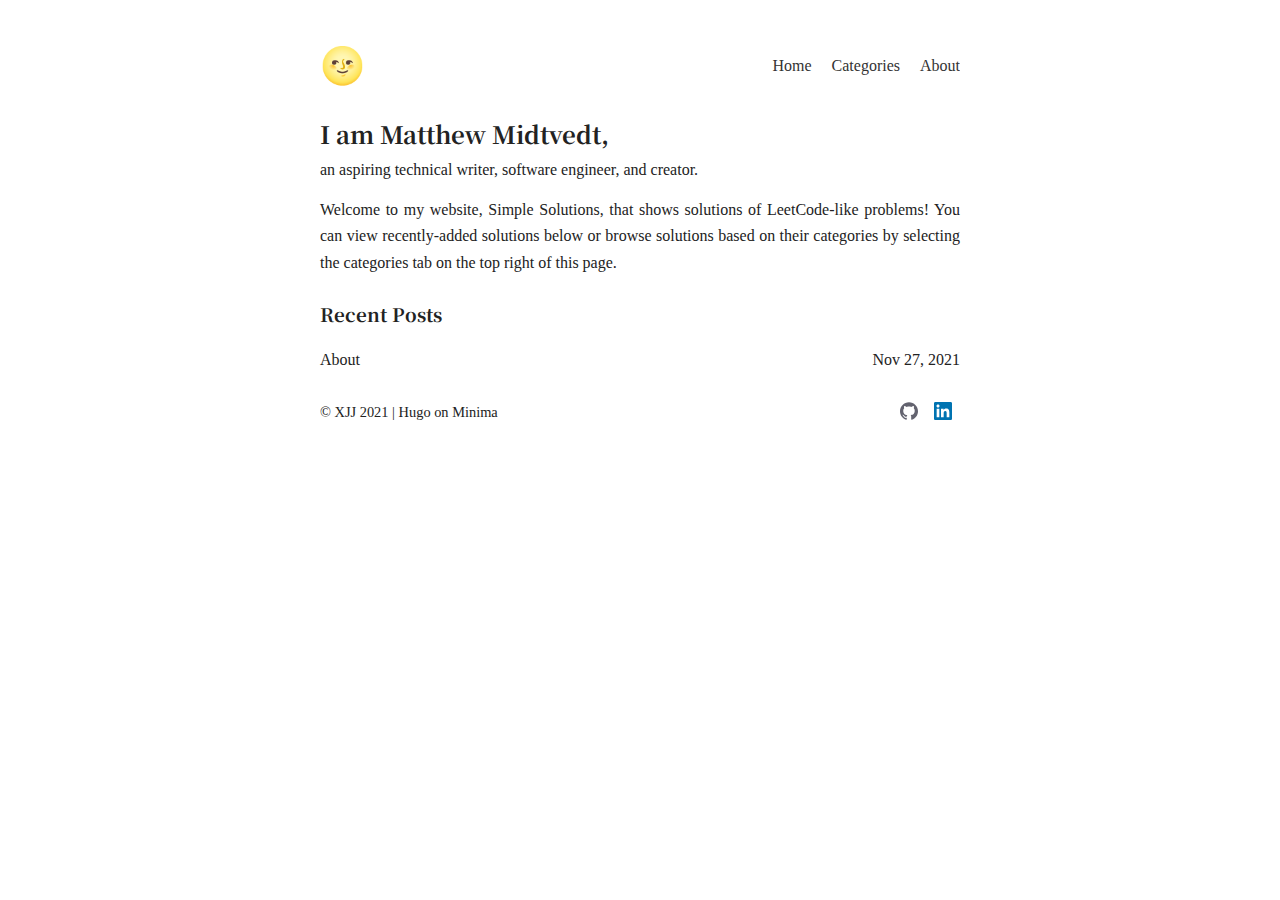
==== index.html @ 8c51b585 "deploy: d2825726c1cc569a1d651b9d241c2e68250f179d" ====
<!doctype html><html lang=en>
<head>
<meta name=generator content="Hugo 0.89.4">
<meta charset=utf-8>
<meta name=viewport content="width=device-width,initial-scale=1">
<meta property="og:title" content="Simple Solutions">
<meta property="og:description" content>
<meta property="og:type" content="website">
<meta property="og:url" content="https://mattm-1.github.io/">
<meta name=twitter:card content="summary">
<meta name=twitter:title content="Simple Solutions">
<meta name=twitter:description content>
<meta name=theme-color media="(prefers-color-scheme: light)" content="#ffffff">
<meta name=theme-color media="(prefers-color-scheme: dark)" content="#262d33">
<title>
Simple Solutions
</title>
<link rel="shortcut icon" href=/favicon.ico type=image/x-icon>
<link rel=preconnect href=https://fonts.googleapis.com>
<link rel=preconnect href=https://fonts.gstatic.com crossorigin>
<link href="https://fonts.googleapis.com/css2?family=Noto+Serif+SC:wght@400;500;600;700&display=swap" rel=stylesheet>
<link rel=stylesheet href=/minima.1638240087.css>
<script defer type=text/javascript src=/minima.1638240087.js></script>
</head>
<script>try{'theme'in localStorage||(localStorage.theme=window.matchMedia('(prefer-color-scheme: dark)').matches?'dark':'light'),document.querySelector('html').classList.add(localStorage.theme)}catch(a){console.error(a)}</script>
<body class="sm:mx-5 sm:my-0">
<header class="flex justify-between items-center sm:my-3">
<div class="flex items-center">
<div id=theme-switcher class="text-4xl cursor-pointer">🌝</div>
</div>
<nav class="flex items-center
whitespace-nowrap overflow-x-auto overflow-y-hidden">
<a class=ml-5 href=/>Home</a>
<a class=ml-5 href=/categories>Categories</a>
<a class=ml-5 href=/about>About</a>
</nav>
</header>
<main>
<h2 class="mt-8 mb-1">I am Matthew Midtvedt,</h2>
<p class=my-0>an aspiring technical writer, software engineer, and creator.</p>
<p class="my-3 home-intro">Welcome to my website, Simple Solutions, that shows solutions of LeetCode-like problems! You can view recently-added solutions below or browse solutions based on their categories by selecting the categories tab on the top right of this page.</p>
<h3 class=my-6>Recent Posts</h3>
<div>
<div class="flex justify-between sm:flex-col-reverse my-4 sm:mb-6 sm:mt-3">
<a href=/about/>About</a>
<div class="sm:mb-2 sm:text-sm">Nov 27, 2021</div>
</div>
</div>
</main>
<footer class="mt-8 flex sm:flex-col-reverse justify-between items-center">
<p class="mt-0 text-sm">
© XJJ 2021 |
<a href=https://gohugo.io target=_blank rel="noopener noreferrer">Hugo</a> on
<a href=https://github.com/mivinci/hugo-theme-minima target=_blank rel="noopener noreferrer">Minima</a>
</p>
<p class="flex items-center mt-0">
<a class="icon mx-2" href=https://github.com/MattM-1 title=github><svg fill="#63636f" width="18" role="img" viewBox="0 0 24 24" xmlns="http://www.w3.org/2000/svg"><title>GitHub</title><path d="M12 .297c-6.63.0-12 5.373-12 12 0 5.303 3.438 9.8 8.205 11.385.6.113.82-.258.82-.577.0-.285-.01-1.04-.015-2.04-3.338.724-4.042-1.61-4.042-1.61C4.422 18.07 3.633 17.7 3.633 17.7c-1.087-.744.084-.729.084-.729 1.205.084 1.838 1.236 1.838 1.236 1.07 1.835 2.809 1.305 3.495.998.108-.776.417-1.305.76-1.605-2.665-.3-5.466-1.332-5.466-5.93.0-1.31.465-2.38 1.235-3.22-.135-.303-.54-1.523.105-3.176.0.0 1.005-.322 3.3 1.23.96-.267 1.98-.399 3-.405 1.02.006 2.04.138 3 .405 2.28-1.552 3.285-1.23 3.285-1.23.645 1.653.24 2.873.12 3.176.765.84 1.23 1.91 1.23 3.22.0 4.61-2.805 5.625-5.475 5.92.42.36.81 1.096.81 2.22.0 1.606-.015 2.896-.015 3.286.0.315.21.69.825.57C20.565 22.092 24 17.592 24 12.297c0-6.627-5.373-12-12-12"/></svg>
</a>
<a class="icon mx-2" href=https://www.linkedin.com/in/matthewtimmidtvedt/ title=linkedin><svg fill="#0073b1" width="18" role="img" viewBox="0 0 24 24" xmlns="http://www.w3.org/2000/svg"><title>LinkedIn</title><path d="M20.447 20.452h-3.554v-5.569c0-1.328-.027-3.037-1.852-3.037-1.853.0-2.136 1.445-2.136 2.939v5.667H9.351V9h3.414v1.561h.046c.477-.9 1.637-1.85 3.37-1.85 3.601.0 4.267 2.37 4.267 5.455v6.286zM5.337 7.433c-1.144.0-2.063-.926-2.063-2.065.0-1.138.92-2.063 2.063-2.063 1.14.0 2.064.925 2.064 2.063.0 1.139-.925 2.065-2.064 2.065zm1.782 13.019H3.555V9h3.564v11.452zM22.225.0H1.771C.792.0.0.774.0 1.729v20.542C0 23.227.792 24 1.771 24h20.451C23.2 24 24 23.227 24 22.271V1.729C24 .774 23.2.0 22.222.0h.003z"/></svg>
</a>
</p>
</footer>
</body>
</html>
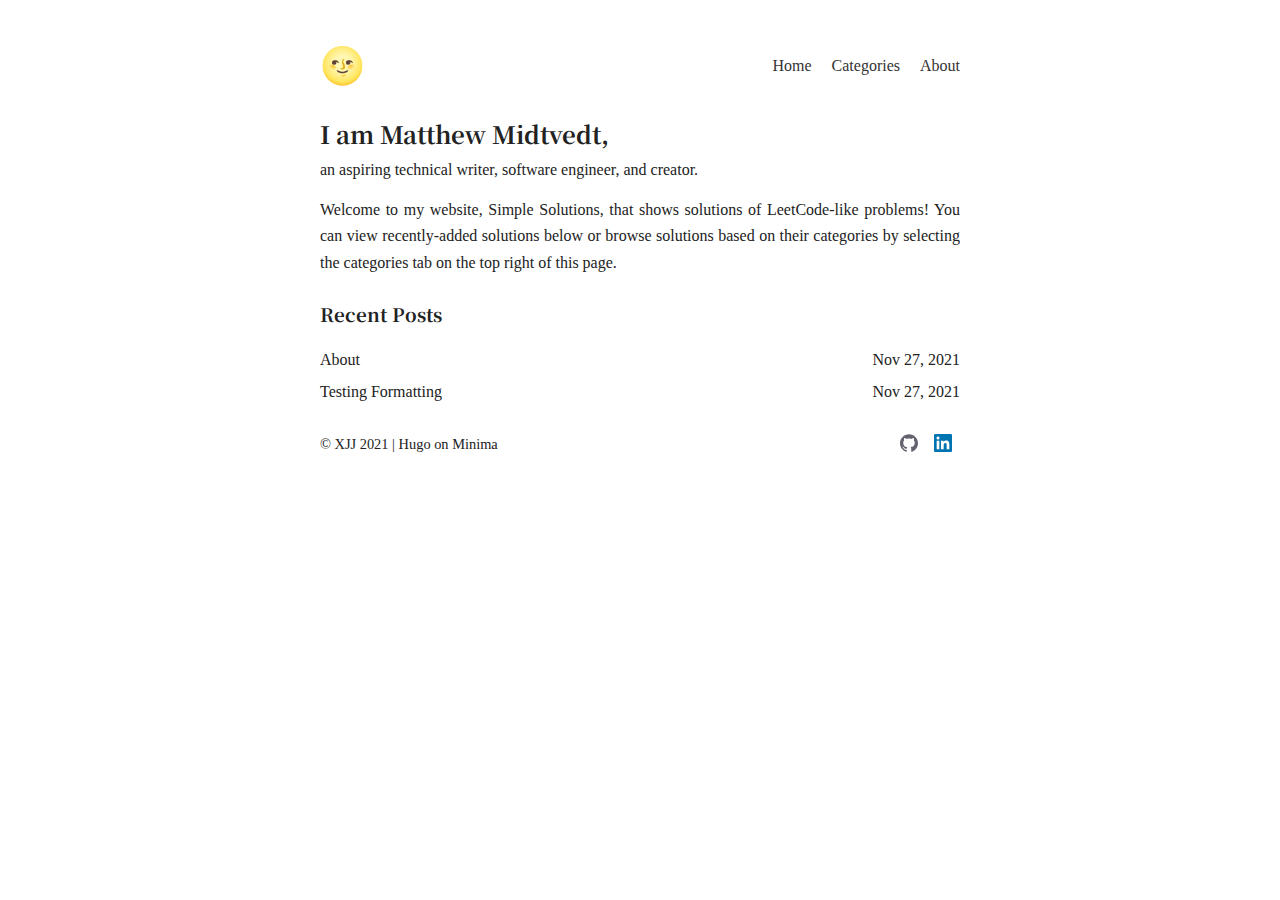
==== commit e6b7a59d: "deploy: 3f86a03880cea5c7243cd6c01f15226f83e9f59d" ====
--- a/index.html
+++ b/index.html
@@ -19,8 +19,8 @@
 <link rel=preconnect href=https://fonts.googleapis.com>
 <link rel=preconnect href=https://fonts.gstatic.com crossorigin>
 <link href="https://fonts.googleapis.com/css2?family=Noto+Serif+SC:wght@400;500;600;700&display=swap" rel=stylesheet>
-<link rel=stylesheet href=/minima.1638240087.css>
-<script defer type=text/javascript src=/minima.1638240087.js></script>
+<link rel=stylesheet href=/minima.1638242554.css>
+<script defer type=text/javascript src=/minima.1638242554.js></script>
 </head>
 <script>try{'theme'in localStorage||(localStorage.theme=window.matchMedia('(prefer-color-scheme: dark)').matches?'dark':'light'),document.querySelector('html').classList.add(localStorage.theme)}catch(a){console.error(a)}</script>
 <body class="sm:mx-5 sm:my-0">
@@ -45,6 +45,10 @@
 <a href=/about/>About</a>
 <div class="sm:mb-2 sm:text-sm">Nov 27, 2021</div>
 </div>
+<div class="flex justify-between sm:flex-col-reverse my-4 sm:mb-6 sm:mt-3">
+<a href=/markdownfilename/>Testing Formatting</a>
+<div class="sm:mb-2 sm:text-sm">Nov 27, 2021</div>
+</div>
 </div>
 </main>
 <footer class="mt-8 flex sm:flex-col-reverse justify-between items-center">
